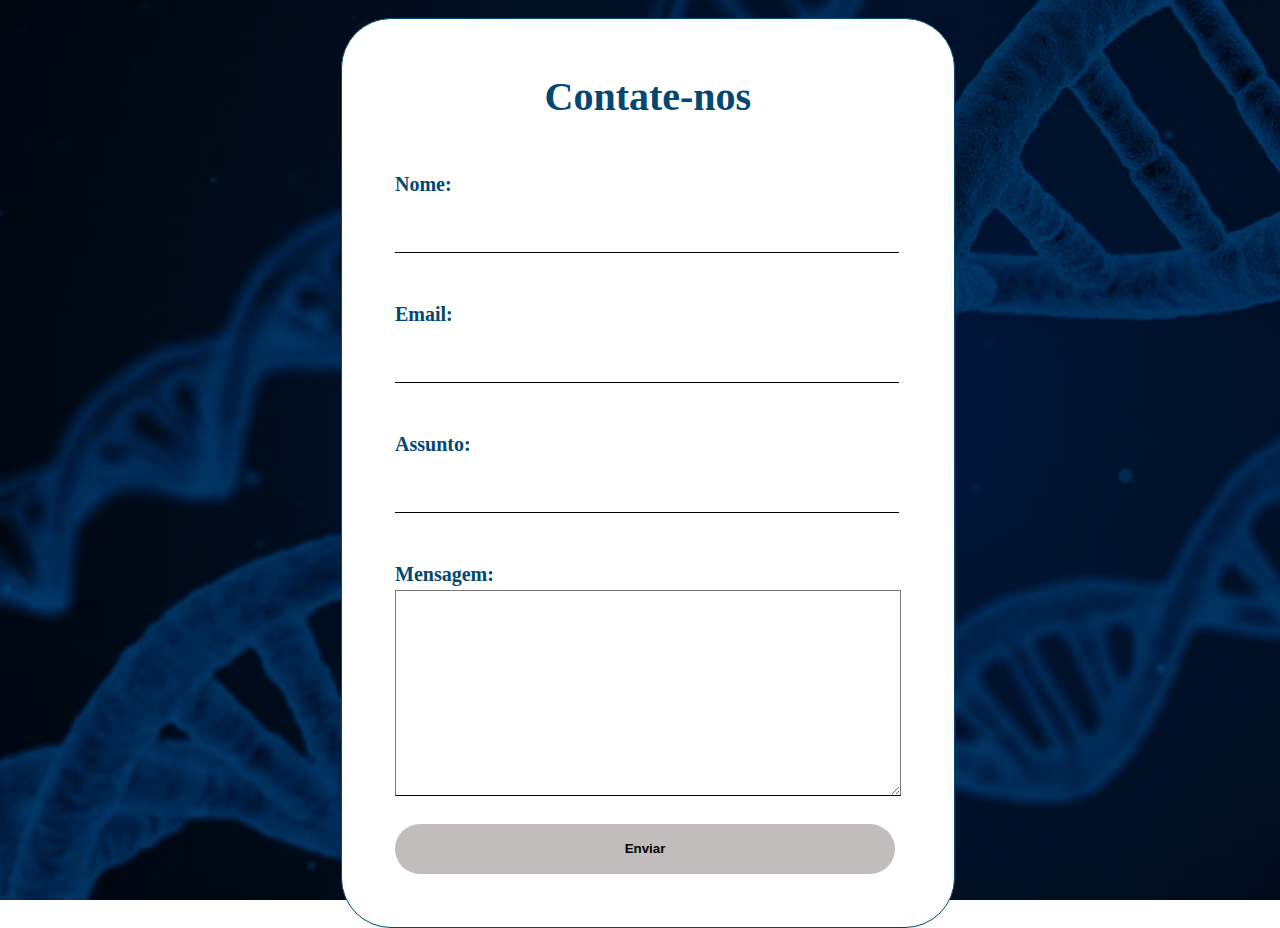
==== menu-cliente/contato.html @ 5922a70f "Initial commit" ====
<!DOCTYPE html>
<html lang="pt-br">
<head>
    <meta charset="UTF-8">
    <meta http-equiv="X-UA-Compatible" content="IE=edge">
    <meta name="viewport" content="width=device-width, initial-scale=1.0">
    <title>Contato</title>
    <link rel="stylesheet" href=/estilos/contato.css>
    <link rel="stylesheet" href="https://cdnjs.cloudflare.com/ajax/libs/font-awesome/6.1.0/css/all.min.css" integrity="sha512-10/jx2EXwxxWqCLX/hHth/vu2KY3jCF70dCQB8TSgNjbCVAC/8vai53GfMDrO2Emgwccf2pJqxct9ehpzG+MTw==" crossorigin="anonymous" referrerpolicy="no-referrer" />
</head>
<body>
    <div id="header"></div>
        <div id="container-contato">
            <h1 id="title-contato">Contate-nos</h1>
            <form action="./php/contato.php" method="post" id="form-contato">
                <table>
                    <tr>
                        <td><label class="form-itens">Nome:</label><br></td>
                    </tr>
                    <tr>
                        <td><input type="text" name="nome" placeholder=" " required class="form-input"><br><br><span style="display: none;" name="nomeErr">* O campo nome é requerido.</span></td>
                    </tr>
                    <tr>    
                        <td><br><label class="form-itens">Email:</label><br></td>
                    </tr>
                    <tr>    
                        <td><input type="email" name="email" placeholder=" " required class="form-input"><br><br><span style="display: none;" name="emailErr">* O campo email é requerido.</span></td>
                    </tr>
                    <tr>    
                        <td><br><label class="form-itens">Assunto:</label><br></td>
                    </tr>
                    <tr>    
                        <td><input type="text" name="assunto" placeholder=" " required class="form-input"><br><br><span style="display: none;" name="assuntoErr">* O campo assunto é requerido.</span></td>
                    </tr>
                    <tr>    
                        <td><br><label class="form-itens">Mensagem:</label><br></td>
                    </tr>
                    <tr>
                        <td><textarea name="mensagem" cols="25" rows="7" class="form-input" id="form-msg"></textarea><span style="display:none;" name="mensagemErr">* O campo mensagem é requerido.</span></td>
                    </tr>
                    <tr>
                        <td><span style="color: green; display: none;">Mensagem recebida</span></td>
                    </tr>
                    <tr>
                        <td><input type="submit" value="Enviar" class="form-itens" id="btn-enviar"></td>
                    </tr>
                </table>
            </form>
        </div>
    <div id="footer"></div>
</body>
</html>
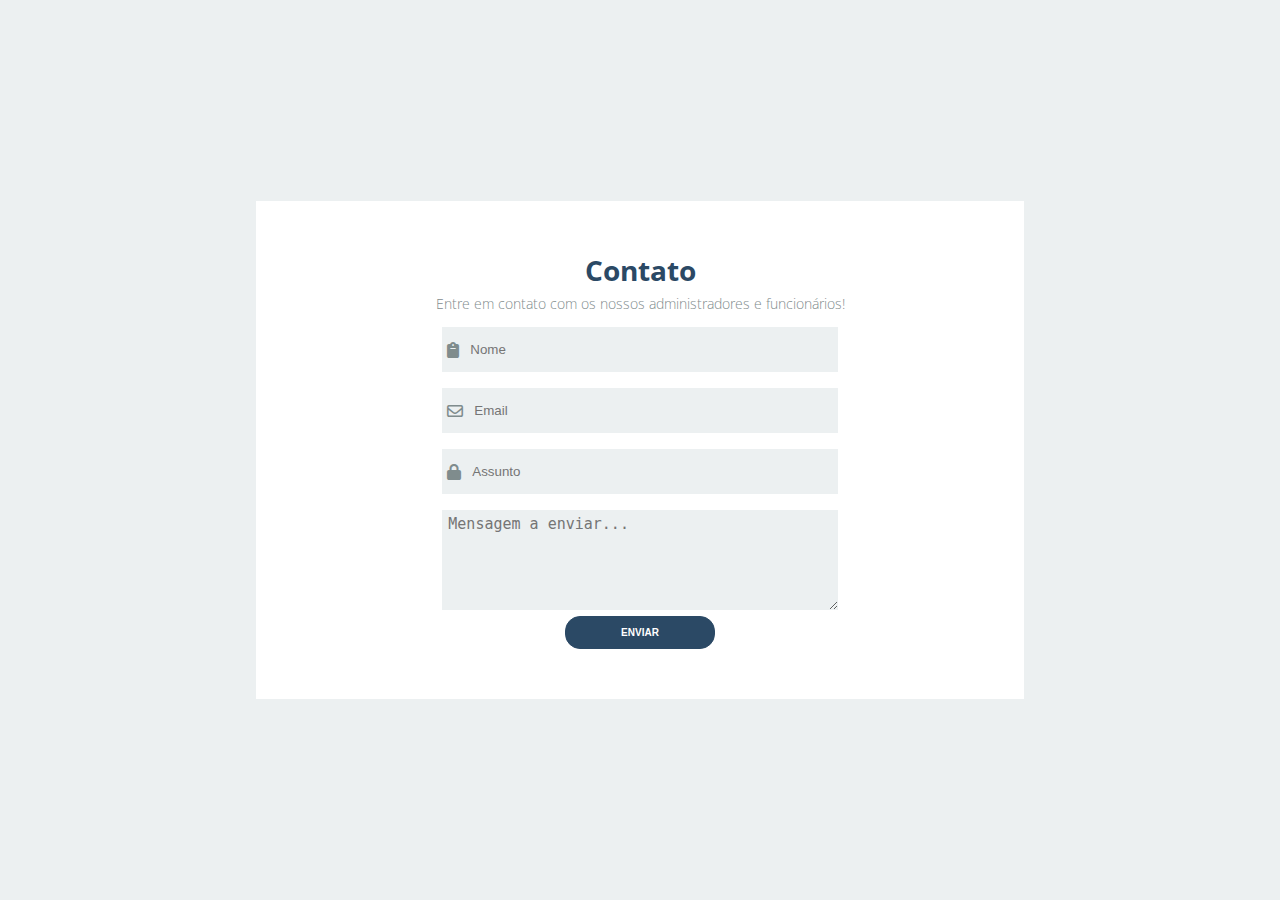
==== commit 826d706c: "Projeto Web finalização da 2a etapa" ====
--- a/menu-cliente/contato.html
+++ b/menu-cliente/contato.html
@@ -1,52 +1,44 @@
-<!DOCTYPE html>
 <html lang="pt-br">
 <head>
+    <link rel="shortcut icon" href="/imagens/Logo_Cubo_para_empresa_de_Arquitetura_Design_e_Engenharia_2.png" type="image/x-icon">
     <meta charset="UTF-8">
-    <meta http-equiv="X-UA-Compatible" content="IE=edge">
     <meta name="viewport" content="width=device-width, initial-scale=1.0">
+    <meta http-equiv="X-UA-Compatible" content="ie=edge">
     <title>Contato</title>
-    <link rel="stylesheet" href=/estilos/contato.css>
-    <link rel="stylesheet" href="https://cdnjs.cloudflare.com/ajax/libs/font-awesome/6.1.0/css/all.min.css" integrity="sha512-10/jx2EXwxxWqCLX/hHth/vu2KY3jCF70dCQB8TSgNjbCVAC/8vai53GfMDrO2Emgwccf2pJqxct9ehpzG+MTw==" crossorigin="anonymous" referrerpolicy="no-referrer" />
+    <link rel="stylesheet" href="/estilos/form.css">
+    <link rel="stylesheet" href="https://cdnjs.cloudflare.com/ajax/libs/font-awesome/6.1.1/css/all.min.css">
 </head>
 <body>
-    <div id="header"></div>
-        <div id="container-contato">
-            <h1 id="title-contato">Contate-nos</h1>
-            <form action="./php/contato.php" method="post" id="form-contato">
-                <table>
-                    <tr>
-                        <td><label class="form-itens">Nome:</label><br></td>
-                    </tr>
-                    <tr>
-                        <td><input type="text" name="nome" placeholder=" " required class="form-input"><br><br><span style="display: none;" name="nomeErr">* O campo nome é requerido.</span></td>
-                    </tr>
-                    <tr>    
-                        <td><br><label class="form-itens">Email:</label><br></td>
-                    </tr>
-                    <tr>    
-                        <td><input type="email" name="email" placeholder=" " required class="form-input"><br><br><span style="display: none;" name="emailErr">* O campo email é requerido.</span></td>
-                    </tr>
-                    <tr>    
-                        <td><br><label class="form-itens">Assunto:</label><br></td>
-                    </tr>
-                    <tr>    
-                        <td><input type="text" name="assunto" placeholder=" " required class="form-input"><br><br><span style="display: none;" name="assuntoErr">* O campo assunto é requerido.</span></td>
-                    </tr>
-                    <tr>    
-                        <td><br><label class="form-itens">Mensagem:</label><br></td>
-                    </tr>
-                    <tr>
-                        <td><textarea name="mensagem" cols="25" rows="7" class="form-input" id="form-msg"></textarea><span style="display:none;" name="mensagemErr">* O campo mensagem é requerido.</span></td>
-                    </tr>
-                    <tr>
-                        <td><span style="color: green; display: none;">Mensagem recebida</span></td>
-                    </tr>
-                    <tr>
-                        <td><input type="submit" value="Enviar" class="form-itens" id="btn-enviar"></td>
-                    </tr>
-                </table>
-            </form>
-        </div>
-    <div id="footer"></div>
-</body>
+
+    <div class="container" >
+            <div class="second-column" style = "background-color: white; padding: 50px 10px 50px 10px ">
+                <h2 class="title title-second">Contato</h2>
+                <p class="description description-second">Entre em contato com os nossos administradores e funcionários! </p>
+                <form class="form" method="post" action="contato.php">
+                    <label class="label-input" for="">
+                        <i class="far fa-solid fa-clipboard icon-modify"></i>
+                        <input type="text" name="nome" placeholder="Nome " required class="form-input"><br><br><span style="display: none;" name="nomeErr">* O campo nome é requerido.</span>
+                    </label>
+                
+                    <label class="label-input" for="">
+                        <i class="far fa-envelope icon-modify"></i>
+                        <input type="email" name="email" placeholder="Email " required class="form-input"><br><br><span style="display: none;" name="emailErr">* O campo email é requerido.</span>
+                    </label>
+                    
+                    <label class="label-input" for="">
+                        <i class="fas fa-lock icon-modify"></i>
+                        <input type="text" name="assunto" placeholder="Assunto " required class="form-input"><br><br><span style="display: none;" name="assuntoErr">* O campo assunto é requerido.</span>
+                    </label>
+                    
+                    <label class="label-input" for="">
+                    
+                        <textarea name="mensagem" placeholder="Mensagem a enviar..." class="form-input" id="form-msg"></textarea><span style="display:none;" name="mensagemErr">* O campo mensagem é requerido.</span>
+                    </label>
+                    
+                    <button type="submit" value="Enviar" id="btn-logar" class="btn btn-second">Enviar</button>
+
+                </form>
+            </div><!-- second column -->
+        </div><!-- first content -->
+    </body>
 </html>--- a/estilos/form.css
+++ b/estilos/form.css
@@ -0,0 +1,201 @@
+@import url('https://fonts.googleapis.com/css?family=Open+Sans:300,400,700&display=swap');
+* {
+    margin: 0;
+    padding: 0;
+    box-sizing: border-box;
+}
+.disclaimer {
+    display:none;
+}
+body {
+    background-image: url(/imagens/pexels-josh-willink-286625.jpg);
+    font-family: 'Open Sans', sans-serif;
+}
+.container {
+    display: flex;
+    justify-content: center;
+    align-items: center;
+    height: 100vh;
+    background-color: #ecf0f1;
+}
+.content {
+    background-color: #fff;
+    border-radius: 15px;
+    width: 90%;
+    height: 80%;
+    justify-content: space-between;
+    align-items: center;
+    position: relative;
+}
+.content::before {
+    content: "";
+    position: absolute;
+    background-color: #2b4965;
+    width: 40%;
+    height: 100%;
+    border-top-left-radius: 15px;
+    border-bottom-left-radius: 15px;
+
+
+    left: 0;
+}
+.title {
+    font-size: 28px;
+    font-weight: bold;
+    text-transform: capitalize;
+}
+.title-primary {
+    color: #fff;
+}
+.title-second {
+    color: #2b4965;
+}
+.description {
+    font-size: 14px;
+    font-weight: 300;
+    line-height: 30px;
+}
+.description-primary {
+    color: #fff;
+}
+.description-second {
+    color: #7f8c8d;
+}
+.btn {
+    border-radius: 15px;
+    text-transform: uppercase;
+    color: #fff;
+    font-size: 10px;
+    padding: 10px 10px;
+    cursor: pointer;
+    font-weight: bold;
+    width: 150px;
+    align-self: center;
+    border: none;
+    margin-top: 1rem;
+}
+.btn-primary {
+    background-color: transparent;
+    border: 1px solid #fff;
+    transition: background-color .5s;
+}
+.btn-primary:hover {
+    background-color: #fff;
+    color: #2b4965;
+}
+.btn-second {
+    background-color: #2b4965;
+    border: 1px solid #2b4965;
+    transition: background-color .5s;
+    margin-top: -2px;
+}
+.btn-second:hover {
+    background-color: #fff;
+    border: 1px solid #2b4965;
+    color: #2b4965;
+}
+.first-content {
+    display: flex;
+}
+.first-content .second-column {
+    z-index: 11;
+}
+.first-column {
+    text-align: center;
+    width: 40%;
+    z-index: 10;
+}
+.second-column {
+    width: 60%;
+    display: flex;
+    flex-direction: column;
+    align-items: center;
+}
+.social-media {
+    margin: 1rem 0;
+}
+.link-social-media:not(:first-child){
+    margin-left: 10px;
+}
+.link-social-media .item-social-media {
+    transition: background-color .5s;
+}
+.link-social-media:hover .item-social-media{
+    background-color: #2b4965;
+    color: #fff;
+    border-color: #2b4965;
+}
+.list-social-media {
+    display: flex;
+    list-style-type: none;
+}
+.item-social-media {
+    border: 1px solid #bdc3c7;
+    border-radius: 50%;
+    width: 35px;
+    height: 35px;
+    line-height: 35px;
+    text-align: center;
+    color: #95a5a6;
+}
+.form {
+    display: flex;
+    flex-direction: column;
+    width: 55%;
+}
+.form input {
+    padding-left: 6px;
+    height: 45px;
+    width: 100%;
+    border: none;
+    background-color: #ecf0f1;
+}
+input:-webkit-autofill 
+{    
+    -webkit-text-fill-color: #000 !important;
+}
+.label-input {
+    background-color: #ecf0f1;
+    display: flex;
+    align-items: center;
+    margin: 8px;
+}
+.icon-modify {
+    color: #7f8c8d;
+    padding: 0 5px;
+}
+
+/* second content*/
+
+.second-content {
+    position: absolute;
+    display: flex;
+}
+.second-content .first-column {
+    order: 2;
+    z-index: -1;
+}
+.second-content .second-column {
+    order: 1;
+    z-index: -1;
+}
+.password {
+    color: #34495e;
+    font-size: 14px;
+    margin: 15px 0;
+    text-align: center;
+}
+.password::first-letter {
+    text-transform: capitalize;
+}
+
+
+.label-input textarea {
+    background-color: #ecf0f1;
+    border: none;
+    height: 100px;
+    width: 100%;
+    padding-left: 6px;
+    padding-top: 5px;
+    font-size: 15px;
+}
